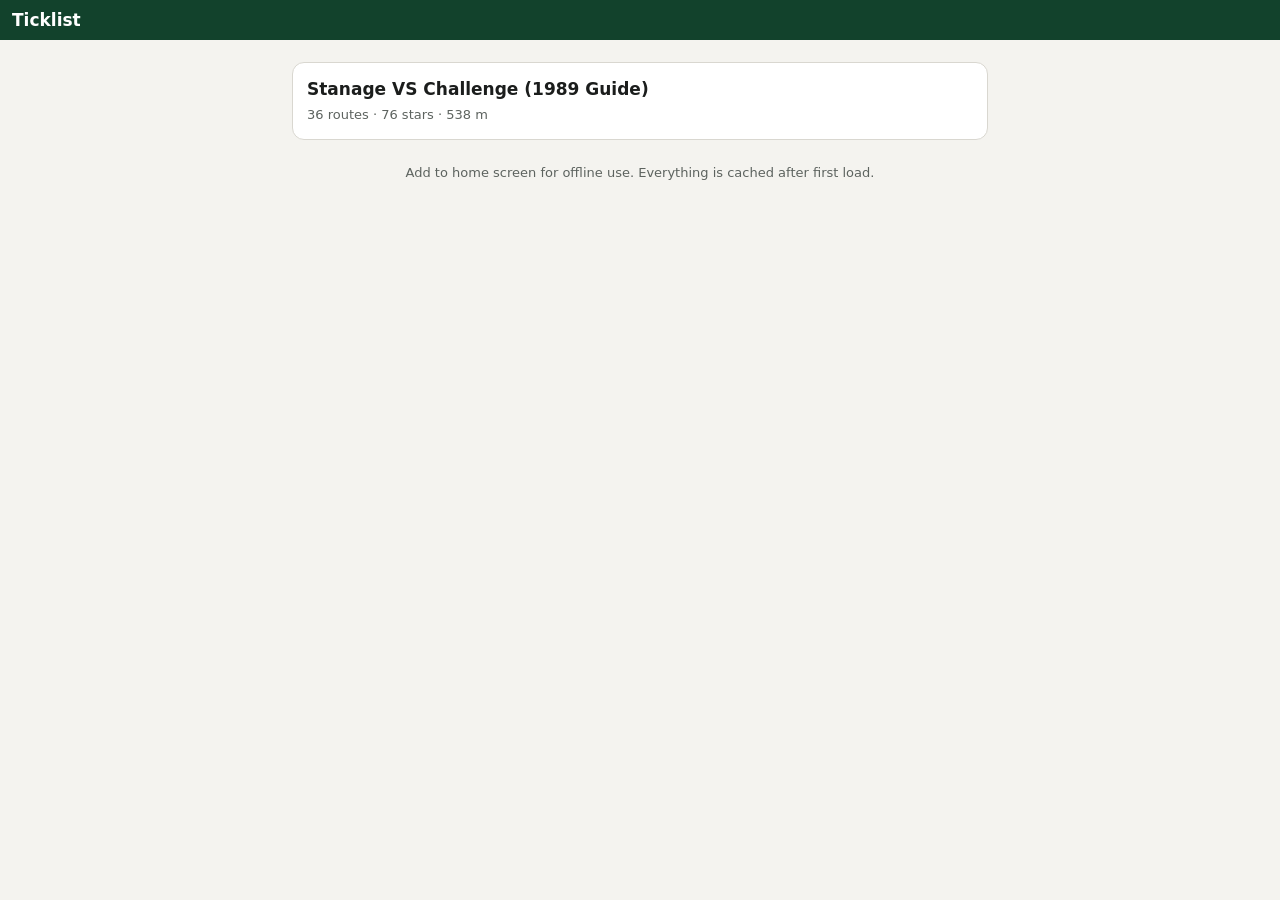
==== docs/index.html @ a82da996 "Ticklist generator: offline-first PWA for many-routes-in-a-day challenges Bakes challenge YAMLs into" ====
<!doctype html>
<html lang="en">
<head>
<meta charset="utf-8">
<meta name="viewport" content="width=device-width, initial-scale=1">
<meta name="robots" content="noindex">
<meta name="theme-color" content="#12422c">
<title>Ticklist</title>
<link rel="manifest" href="manifest.json">
<link rel="icon" href="icon-192.png">
<link rel="apple-touch-icon" href="icon-192.png">
<link rel="stylesheet" href="style.css">
</head>
<body>
<header class="topbar">
  <div class="topbar-main"><h1>Ticklist</h1></div>
</header>
<main>
<ul class="challenge-list">
  <li>
    <a href="stanage-vs/">
      <span class="name">Stanage VS Challenge (1989 Guide)</span>
      <span class="meta">36 routes · 76 stars · 538 m</span>
    </a>
  </li>
</ul>
<p class="hint">Add to home screen for offline use. Everything is cached after first load.</p>
</main>
<script>
if ('serviceWorker' in navigator) navigator.serviceWorker.register('./sw.js');
</script>
</body>
</html>
---- docs/style.css ----
:root {
  --bg: #f4f3ef;
  --card: #ffffff;
  --text: #1b1d1c;
  --muted: #5d635f;
  --accent: #12422c;
  --accent-text: #ffffff;
  --done-bg: #e2efe6;
  --skip-bg: #ececea;
  --transition-bg: #eae6d9;
  --transition-border: #b09a4f;
  --line: #d9d7d0;
  --flash: #ffe9a8;
}
:root[data-theme="dark"] {
  --bg: #111413;
  --card: #1b201d;
  --text: #e8eae7;
  --muted: #9aa19c;
  --accent: #2f7a52;
  --accent-text: #ffffff;
  --done-bg: #1c2f24;
  --skip-bg: #202422;
  --transition-bg: #24221a;
  --transition-border: #8a7a3f;
  --line: #2c322e;
  --flash: #4a3f14;
}
@media (prefers-color-scheme: dark) {
  :root:not([data-theme]) {
    --bg: #111413; --card: #1b201d; --text: #e8eae7; --muted: #9aa19c;
    --accent: #2f7a52; --accent-text: #fff; --done-bg: #1c2f24;
    --skip-bg: #202422; --transition-bg: #24221a; --transition-border: #8a7a3f;
    --line: #2c322e; --flash: #4a3f14;
  }
}

* { box-sizing: border-box; }
body {
  margin: 0;
  background: var(--bg);
  color: var(--text);
  font: 16px/1.45 system-ui, -apple-system, sans-serif;
  -webkit-tap-highlight-color: transparent;
}
a { color: var(--accent); }
:root[data-theme="dark"] a { color: #6fbf92; }

.topbar {
  position: sticky; top: 0; z-index: 10;
  display: flex; align-items: center; gap: 8px;
  background: var(--accent); color: var(--accent-text);
  padding: 10px 12px;
  padding-top: calc(10px + env(safe-area-inset-top));
}
.topbar h1 { font-size: 17px; margin: 0; line-height: 1.2; }
.topbar .back {
  color: var(--accent-text); text-decoration: none;
  font-size: 28px; line-height: 1; padding: 0 6px;
}
.topbar-main { flex: 1; min-width: 0; }
.progress { font-size: 14px; opacity: .9; }
.iconbtn {
  background: rgba(255,255,255,.15); color: var(--accent-text);
  border: none; border-radius: 8px;
  min-width: 44px; min-height: 44px; font-size: 20px;
}

.pacing {
  position: sticky; top: calc(58px + env(safe-area-inset-top)); z-index: 9;
  background: var(--transition-bg);
  border-bottom: 1px solid var(--line);
  padding: 6px 12px; font-size: 13px; color: var(--text);
}

main { padding: 12px 12px 60px; max-width: 720px; margin: 0 auto; }
.intro p { margin: 6px 0; color: var(--muted); font-size: 14px; }

h2.sector {
  font-size: 14px; text-transform: uppercase; letter-spacing: .08em;
  color: var(--muted); margin: 26px 0 8px; border-bottom: 1px solid var(--line);
  padding-bottom: 4px;
}

.route {
  background: var(--card);
  border: 1px solid var(--line);
  border-radius: 12px;
  padding: 12px;
  margin: 10px 0;
}
.route.done { background: var(--done-bg); }
.route.skipped { background: var(--skip-bg); }
.route.skipped .name { text-decoration: line-through; color: var(--muted); }

.route-head { display: flex; align-items: baseline; gap: 8px; }
.num {
  color: var(--muted); font-size: 13px; min-width: 22px;
  font-variant-numeric: tabular-nums;
}
.route-title { flex: 1; min-width: 0; }
.name { font-weight: 650; font-size: 17px; display: block; }
.meta { font-size: 13px; color: var(--muted); }
.stars { color: #c99700; letter-spacing: .1em; }
.ukc { font-size: 13px; }
.leader-chip {
  font-size: 12px; color: var(--muted);
  border: 1px solid var(--line); border-radius: 999px;
  padding: 2px 8px; white-space: nowrap;
}

.desc { margin: 8px 0 0; font-size: 14px; }
.desc.todo { color: var(--muted); font-style: italic; }

.topo {
  width: 100%; border-radius: 8px; margin-top: 8px;
  border: 1px solid var(--line); display: block;
}

.route-actions { display: flex; align-items: center; gap: 10px; margin-top: 10px; }
.tick {
  flex: 1; min-height: 52px;
  background: var(--accent); color: var(--accent-text);
  border: none; border-radius: 10px;
  font-size: 17px; font-weight: 650;
}
.skip {
  min-height: 52px; padding: 0 16px;
  background: transparent; color: var(--muted);
  border: 1px solid var(--line); border-radius: 10px; font-size: 15px;
}
.status { font-size: 16px; font-weight: 650; padding: 8px 4px; }
.route.done .status { color: var(--accent); }
:root[data-theme="dark"] .route.done .status { color: #6fbf92; }

.transition {
  border-left: 4px solid var(--transition-border);
  background: var(--transition-bg);
  border-radius: 0 8px 8px 0;
  padding: 8px 12px; margin: 10px 0 10px 10px;
  font-size: 14px;
}
.transition .descent { font-weight: 650; }
.transition .next { color: var(--muted); margin-top: 2px; }
.transition.flash { animation: flash 1.6s ease-out; }
@keyframes flash {
  0%, 40% { background: var(--flash); }
  100% { background: var(--transition-bg); }
}

.changeover {
  text-align: center; font-weight: 700; font-size: 14px;
  background: var(--accent); color: var(--accent-text);
  border-radius: 8px; padding: 8px; margin: 16px 0;
}

#topo-overlay {
  position: fixed; inset: 0; z-index: 50;
  background: rgba(0,0,0,.92);
  display: flex; flex-direction: column;
}
#topo-overlay[hidden] { display: none; }
#topo-close {
  align-self: flex-end; margin: 10px;
  background: rgba(255,255,255,.15); color: #fff;
  border: none; border-radius: 8px; min-height: 44px; padding: 0 16px; font-size: 16px;
}
.overlay-scroll { flex: 1; overflow: auto; }
#topo-full { min-width: 100%; }

dialog {
  border: 1px solid var(--line); border-radius: 12px;
  background: var(--card); color: var(--text);
  width: min(92vw, 480px);
}
dialog::backdrop { background: rgba(0,0,0,.5); }
#export-text {
  width: 100%; font: 13px/1.4 ui-monospace, monospace;
  background: var(--bg); color: var(--text);
  border: 1px solid var(--line); border-radius: 8px; padding: 8px;
}
.dialog-actions { display: flex; gap: 10px; justify-content: flex-end; margin-top: 10px; }
.dialog-actions button {
  min-height: 44px; padding: 0 18px; border-radius: 8px; border: none;
  background: var(--accent); color: var(--accent-text); font-size: 15px;
}

.challenge-list { list-style: none; padding: 0; margin: 0; }
.challenge-list li a {
  display: block; background: var(--card);
  border: 1px solid var(--line); border-radius: 12px;
  padding: 14px; margin: 10px 0; text-decoration: none; color: var(--text);
}
.challenge-list .name { font-weight: 650; font-size: 17px; display: block; }
.challenge-list .meta { color: var(--muted); font-size: 13px; }
.hint { color: var(--muted); font-size: 13px; text-align: center; margin-top: 24px; }
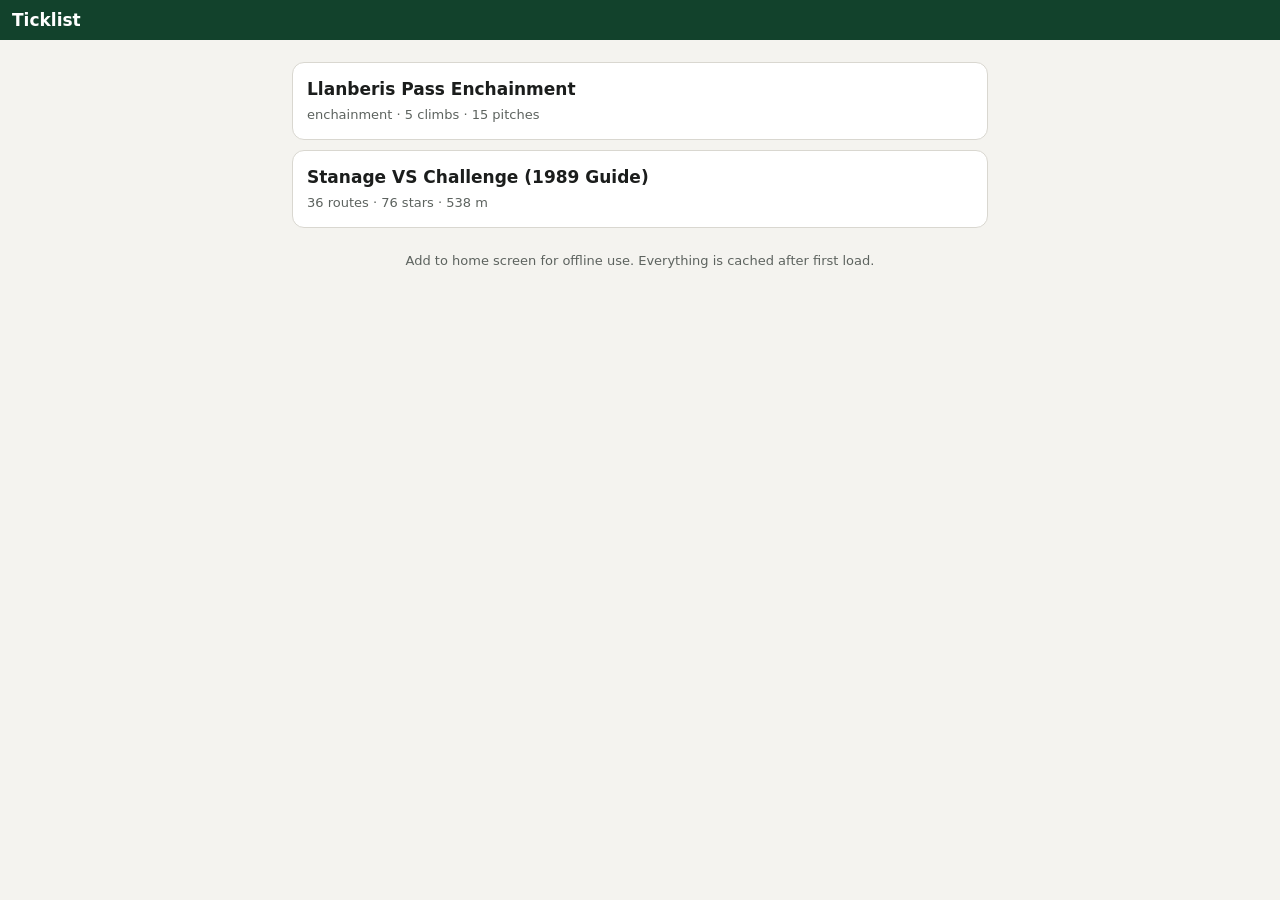
==== commit e747bb44: "Enchainment challenge type: staged mountain days with pitches and decisions New type: enchainment. S" ====
--- a/docs/index.html
+++ b/docs/index.html
@@ -18,6 +18,12 @@
 <main>
 <ul class="challenge-list">
   <li>
+    <a href="llanberis-enchainment/">
+      <span class="name">Llanberis Pass Enchainment</span>
+      <span class="meta">enchainment · 5 climbs · 15 pitches</span>
+    </a>
+  </li>
+  <li>
     <a href="stanage-vs/">
       <span class="name">Stanage VS Challenge (1989 Guide)</span>
       <span class="meta">36 routes · 76 stars · 538 m</span>
@@ -27,7 +33,7 @@
 <p class="hint">Add to home screen for offline use. Everything is cached after first load.</p>
 </main>
 <script>
-if ('serviceWorker' in navigator) navigator.serviceWorker.register('./sw.js');
+if ('serviceWorker' in navigator && location.hostname !== 'localhost') navigator.serviceWorker.register('./sw.js');
 </script>
 </body>
 </html>
--- a/docs/style.css
+++ b/docs/style.css
@@ -129,7 +129,12 @@
   background: transparent; color: var(--muted);
   border: 1px solid var(--line); border-radius: 10px; font-size: 15px;
 }
-.status { font-size: 16px; font-weight: 650; padding: 8px 4px; }
+.status { flex: 1; font-size: 16px; font-weight: 650; padding: 8px 4px; }
+.clear {
+  min-height: 44px; padding: 0 14px;
+  background: transparent; color: var(--muted);
+  border: 1px solid var(--line); border-radius: 10px; font-size: 14px;
+}
 .route.done .status { color: var(--accent); }
 :root[data-theme="dark"] .route.done .status { color: #6fbf92; }
 
@@ -185,6 +190,79 @@
   background: var(--accent); color: var(--accent-text); font-size: 15px;
 }
 
+/* Enchainment stages */
+#profile { width: 100%; height: auto; margin: 8px 0 4px; }
+.profile-path {
+  fill: none; stroke: var(--line); stroke-width: 2; display: none;
+}
+.profile-path.active { display: inline; stroke: var(--accent); }
+#profile-dot { fill: #c99700; }
+
+.stage { position: relative; }
+.stage.done { background: var(--done-bg); }
+.stage-walk {
+  background: var(--transition-bg);
+  border: 1px solid var(--line);
+  border-left: 4px solid var(--transition-border);
+  border-radius: 12px;
+  padding: 12px; margin: 10px 0;
+}
+.kind-icon { font-size: 18px; min-width: 24px; }
+.est {
+  font-size: 12px; color: var(--muted); white-space: nowrap;
+  border: 1px solid var(--line); border-radius: 999px; padding: 2px 8px;
+}
+.bearing { margin: 8px 0 0; font-size: 14px; }
+.escape {
+  margin-top: 8px; padding: 6px 10px;
+  font-size: 13px; color: var(--muted);
+  border-left: 3px solid #a33; background: rgba(170, 51, 51, .07);
+  border-radius: 0 6px 6px 0;
+}
+
+.pitches { list-style: none; padding: 0; margin: 10px 0 0; }
+.pitch {
+  display: flex; align-items: center; gap: 8px; flex-wrap: wrap;
+  padding: 6px 0; border-top: 1px solid var(--line);
+}
+.pitch.done .pitch-meta { color: var(--muted); }
+.pitch-meta { font-size: 14px; font-weight: 600; min-width: 110px; }
+.pitch-note { font-size: 12px; color: var(--muted); flex: 1; }
+.pitch-actions { display: flex; align-items: center; gap: 6px; margin-left: auto; }
+.pitch-lead {
+  min-width: 44px; min-height: 40px;
+  background: transparent; color: var(--text);
+  border: 1px solid var(--line); border-radius: 8px; font-size: 14px;
+}
+.pitch-lead.planned { border-color: var(--accent); color: var(--accent); font-weight: 700; }
+:root[data-theme="dark"] .pitch-lead.planned { color: #6fbf92; border-color: #6fbf92; }
+.pitch.done .pitch-lead { display: none; }
+.pitch-status { font-size: 13px; font-weight: 650; }
+
+.decision {
+  background: var(--card);
+  border: 2px dashed var(--transition-border);
+  border-radius: 12px; padding: 12px; margin: 16px 0;
+}
+.decision-options { display: flex; gap: 10px; margin-top: 10px; }
+.decision-opt {
+  flex: 1; min-height: 48px;
+  background: transparent; color: var(--text);
+  border: 1px solid var(--line); border-radius: 10px; font-size: 15px;
+}
+.decision-opt.selected {
+  background: var(--accent); color: var(--accent-text); border-color: var(--accent);
+  font-weight: 650;
+}
+
+.page-actions { text-align: center; margin-top: 120px; padding-bottom: 24px; }
+#clear-all {
+  min-height: 44px; padding: 0 18px;
+  background: transparent; color: #a33;
+  border: 1px solid #a33; border-radius: 10px; font-size: 14px;
+}
+:root[data-theme="dark"] #clear-all { color: #d77; border-color: #844; }
+
 .challenge-list { list-style: none; padding: 0; margin: 0; }
 .challenge-list li a {
   display: block; background: var(--card);
